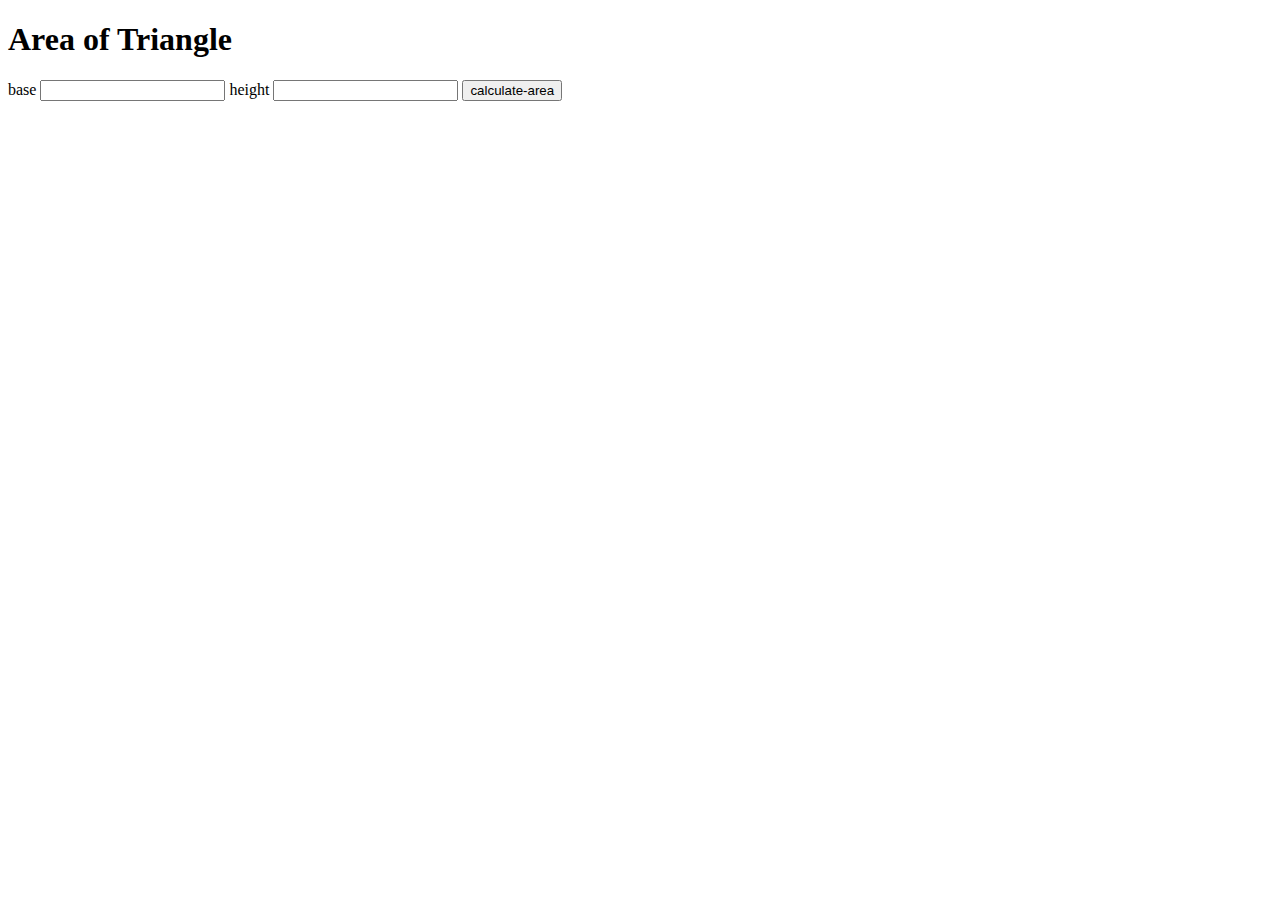
==== areaoftriangle.html @ 0636524a "new file created" ====
<!DOCTYPE html>
<html lang="en">
<head>
    <meta charset="UTF-8">
    <meta http-equiv="X-UA-Compatible" content="IE=edge">
    <meta name="viewport" content="width=device-width, initial-scale=1.0">
    <title>Area of Triangle</title>
</head>
<body>
    <h1>Area of Triangle</h1>
   <label>base</label> <input type="number"class="side-input">
   <label>height</label> <input type="number"class="side-input">
    <button id="calculate-area">calculate-area</button>
    <div id="output"</div>
        <script src="area.js"></script>
</body>
</html>
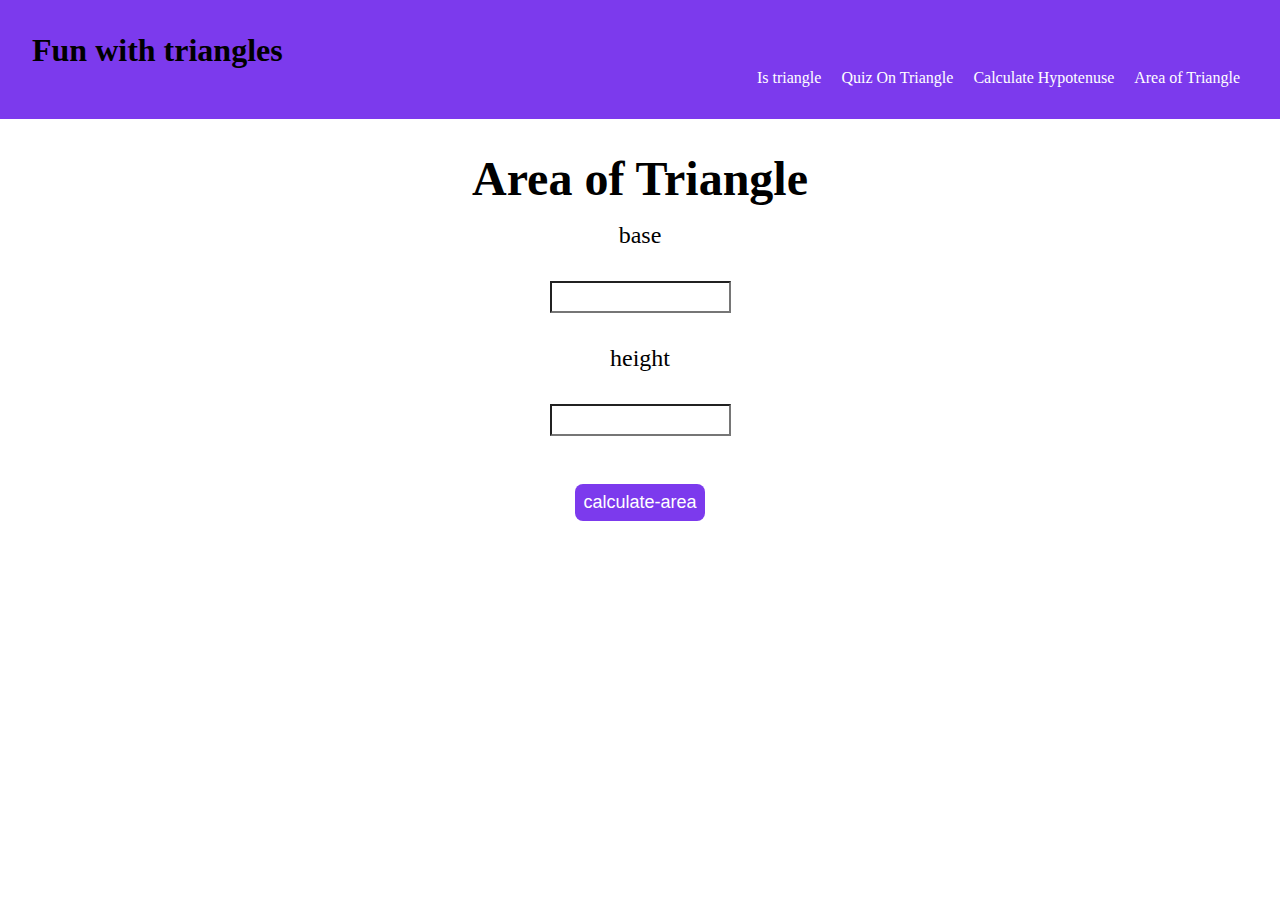
==== commit 6e42c6d0: "initial commit" ====
--- a/areaoftriangle.html
+++ b/areaoftriangle.html
@@ -5,13 +5,25 @@
     <meta http-equiv="X-UA-Compatible" content="IE=edge">
     <meta name="viewport" content="width=device-width, initial-scale=1.0">
     <title>Area of Triangle</title>
+    <link href="styles.css" rel="stylesheet" />
 </head>
 <body>
+    <header>
+        <h1>Fun with triangles</h1>
+    <nav>
+        <a href="index.html">Is triangle</a>
+        <a href="quiz.html">Quiz On Triangle</a>
+        <a href="hypotenuse.html">Calculate Hypotenuse</a>
+        <a href="areaoftriangle.html">Area of Triangle</a>
+    </nav>
+    </header>
+    <main>
     <h1>Area of Triangle</h1>
    <label>base</label> <input type="number"class="side-input">
    <label>height</label> <input type="number"class="side-input">
     <button id="calculate-area">calculate-area</button>
     <div id="output"</div>
+    </main>
         <script src="area.js"></script>
 </body>
 </html>--- a/styles.css
+++ b/styles.css
@@ -0,0 +1,65 @@
+*{
+    padding: 0;
+    margin:0;
+    box-sizing:border-box;
+}
+nav{
+    text-align: right;
+    background-color: #7c3aed;
+}
+ nav a{
+    text-decoration: none;
+    background-color: #7c3aed;
+    color: white;
+    padding:0 0.5rem;
+
+}
+header{
+    background-color: #7c3aed;
+    padding: 2rem;
+}
+header h1{
+   font-family:  "Megrim", cursive;
+   background-color: #7c3aed; 
+}
+input{
+    background-color:white;
+    min-height: 2rem;
+    margin:2rem auto;
+}
+input label{
+    max-width: 250px;
+}
+
+main{
+    text-align: center;
+    display: flex;
+    flex-direction: column;
+    margin-bottom: 10rem;
+    font-size:x-large;
+}
+main h1{
+    margin-top:2rem;
+    margin-bottom: 1rem;
+}
+button{
+    padding:0.5rem;
+    border: none;
+    background-color: #7c3aed;
+    color: white;
+    border-radius: 0.5rem;
+    margin:auto;
+    margin-top: 1rem;
+    font-size:large;
+}
+.quiz-main {
+    margin: 2rem auto;
+    width: 90%;
+    text-align: center;
+  }
+
+.question-container{
+padding:1rem 0;
+margin:1rem auto;
+width:none;
+}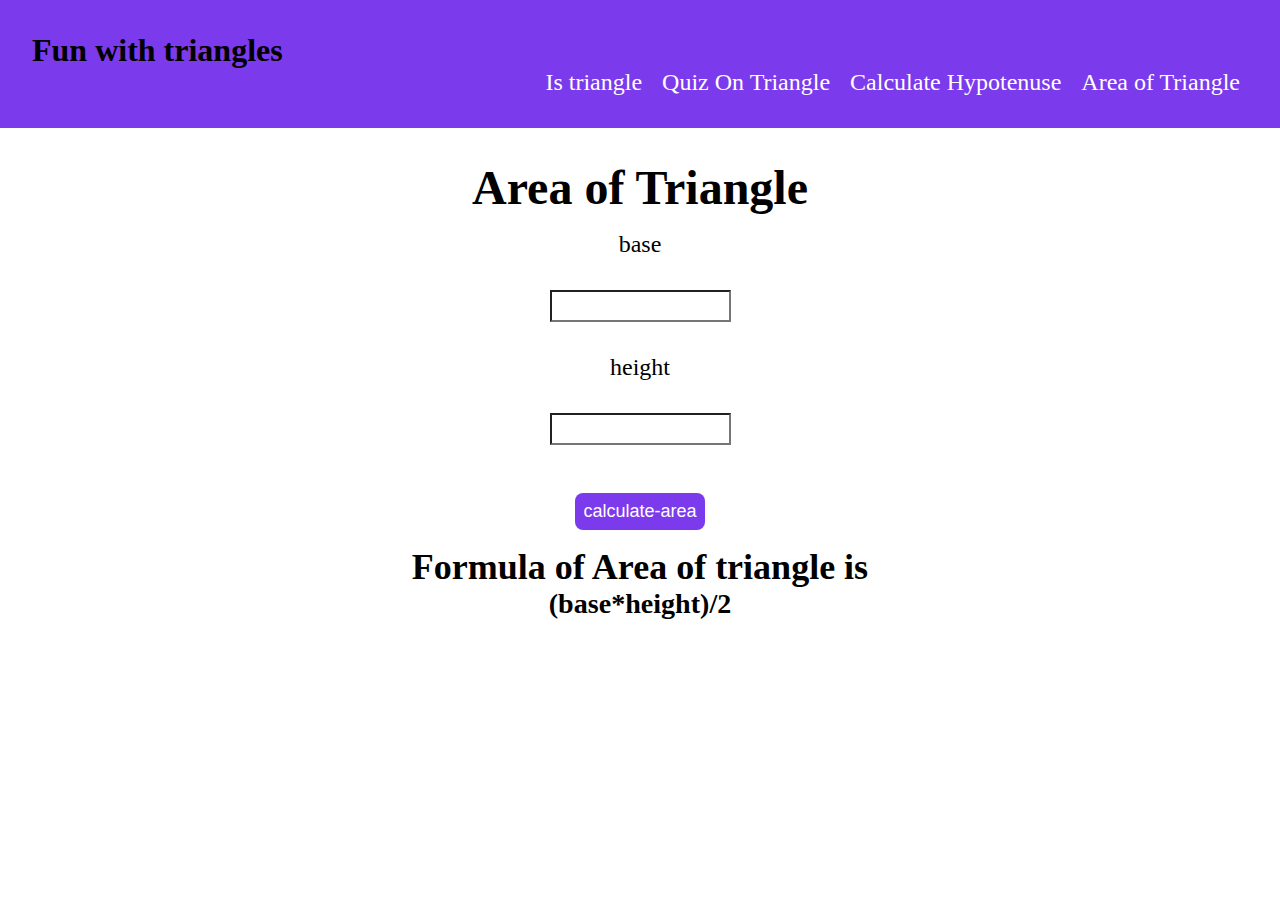
==== commit 3e5b5635: "formula added" ====
--- a/areaoftriangle.html
+++ b/areaoftriangle.html
@@ -22,6 +22,8 @@
    <label>base</label> <input type="number"class="side-input">
    <label>height</label> <input type="number"class="side-input">
     <button id="calculate-area">calculate-area</button>
+    <h2> Formula of Area of triangle is</h2>
+    <h3>(base*height)/2</h3>
     <div id="output"</div>
     </main>
         <script src="area.js"></script>
--- a/styles.css
+++ b/styles.css
@@ -12,6 +12,7 @@
     background-color: #7c3aed;
     color: white;
     padding:0 0.5rem;
+    font-size: x-large;
 
 }
 header{
@@ -48,8 +49,9 @@
     background-color: #7c3aed;
     color: white;
     border-radius: 0.5rem;
-    margin:auto;
+    margin: auto;
     margin-top: 1rem;
+    margin-bottom: 1rem;;
     font-size:large;
 }
 .quiz-main {
@@ -62,4 +64,5 @@
 padding:1rem 0;
 margin:1rem auto;
 width:none;
-}+}
+
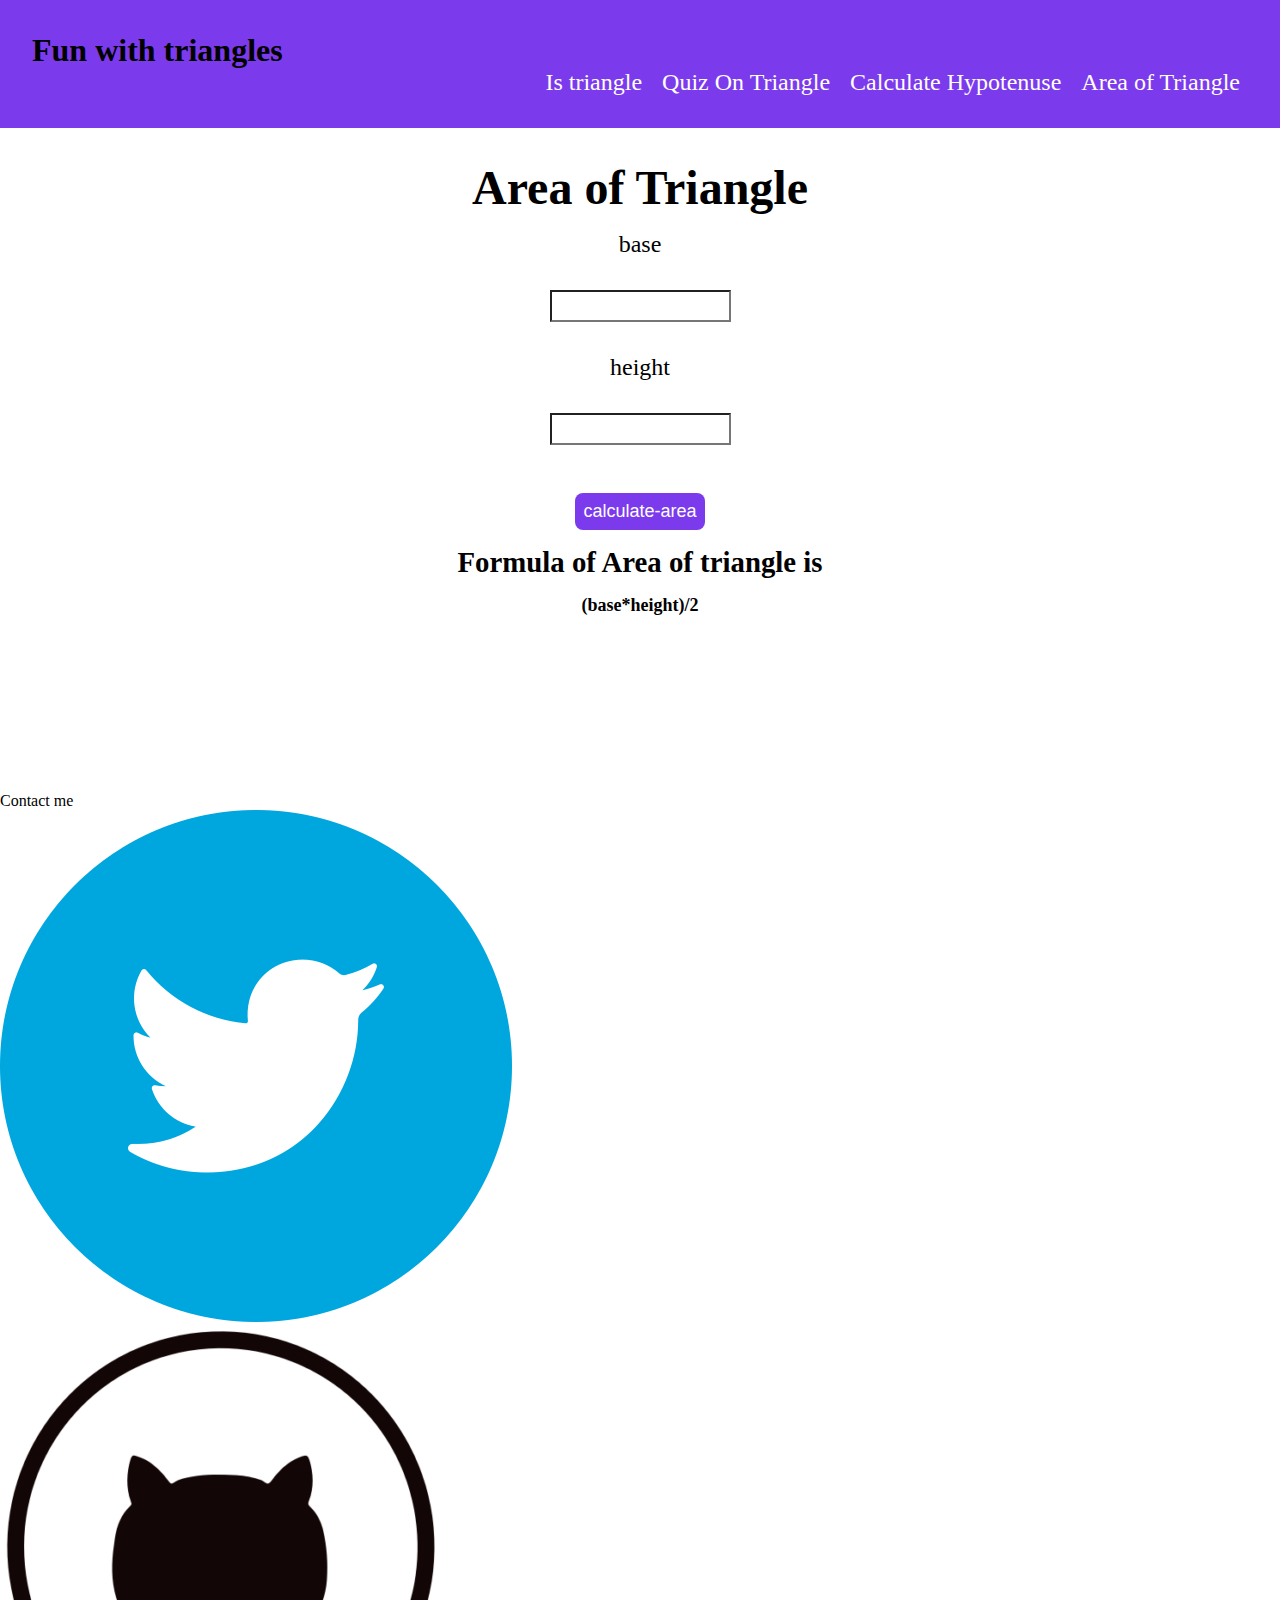
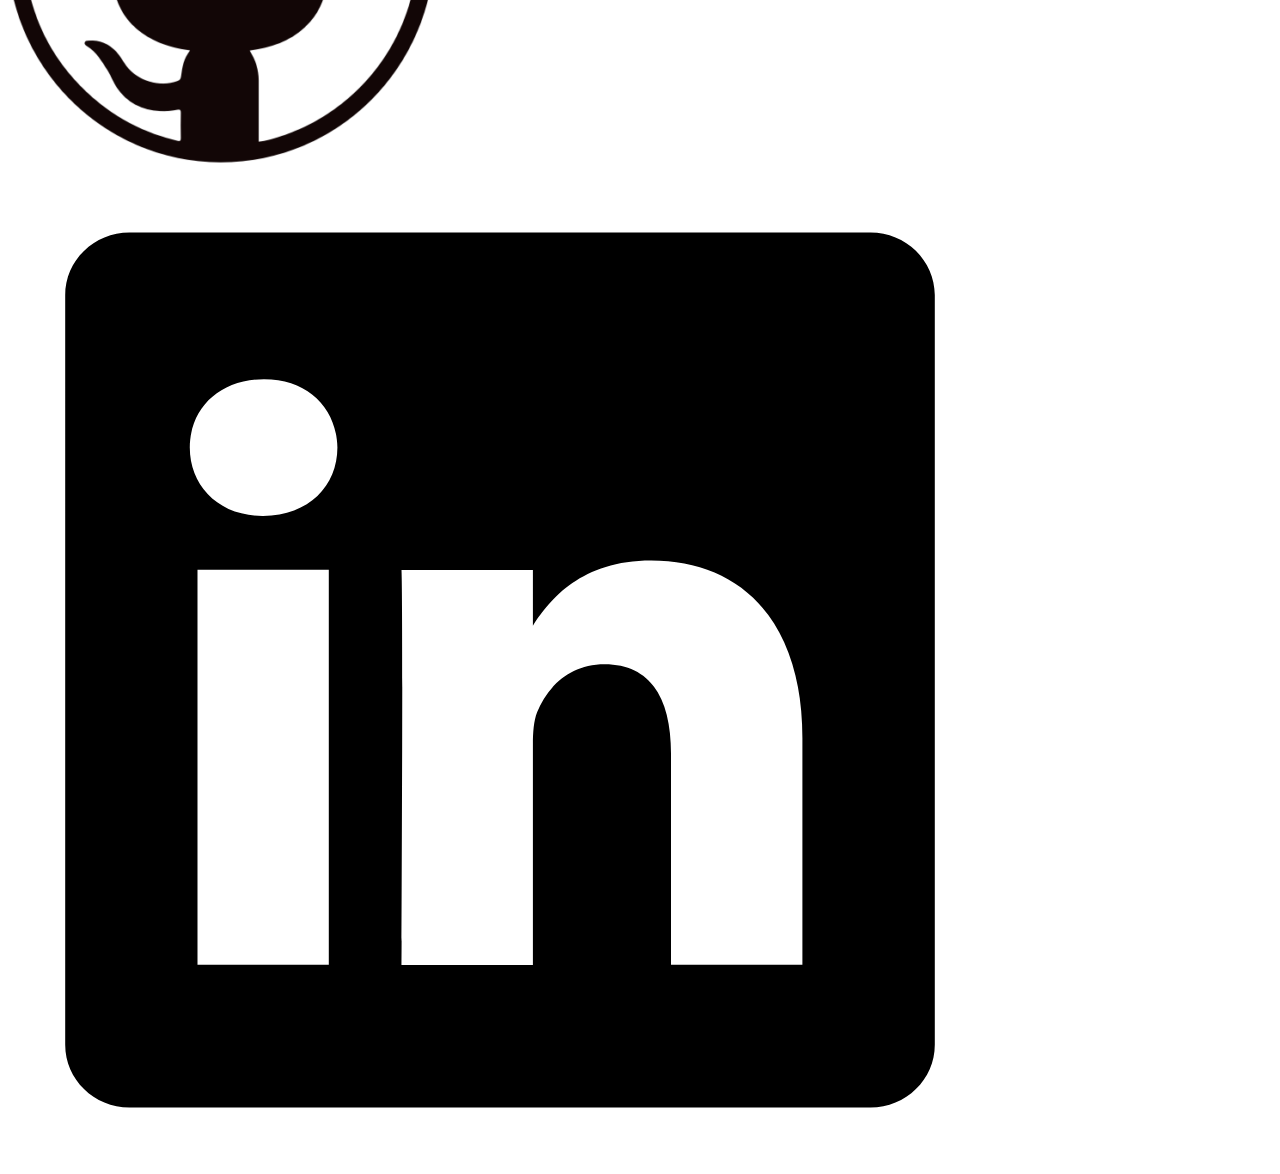
==== commit 1a87c4c0: "image add" ====
--- a/areaoftriangle.html
+++ b/areaoftriangle.html
@@ -26,6 +26,27 @@
     <h3>(base*height)/2</h3>
     <div id="output"</div>
     </main>
+    <footer>
+        <p>Contact me</p>
+        <ul class="footer-list">
+            <li>
+                <a class="links"href="https://twitter.com/MahimaG56804266">
+                <image src="images/twitter.png " alt="twitter"/>
+                </a>
+            </li>
+            <li>
+                <a class="links"href="https://github.com/mahimagupta24">
+                <image src="images/github.png" alt="github"/>
+                </a>
+            </li>
+            <li>
+                <a class="links"href="https://www.linkedin.com/in/mahimagupta2401/">
+                <image src="images/linkedin.svg"alt="linkedin">
+                </a>
+              </li>
+            
+        </ul>
+      </footer>
         <script src="area.js"></script>
 </body>
 </html>--- a/styles.css
+++ b/styles.css
@@ -43,6 +43,14 @@
     margin-top:2rem;
     margin-bottom: 1rem;
 }
+h2{
+    margin-bottom: 1rem;
+    font-size: larger;
+}
+h3{
+    margin-bottom:1rem;
+    font-size: large;
+}
 button{
     padding:0.5rem;
     border: none;
